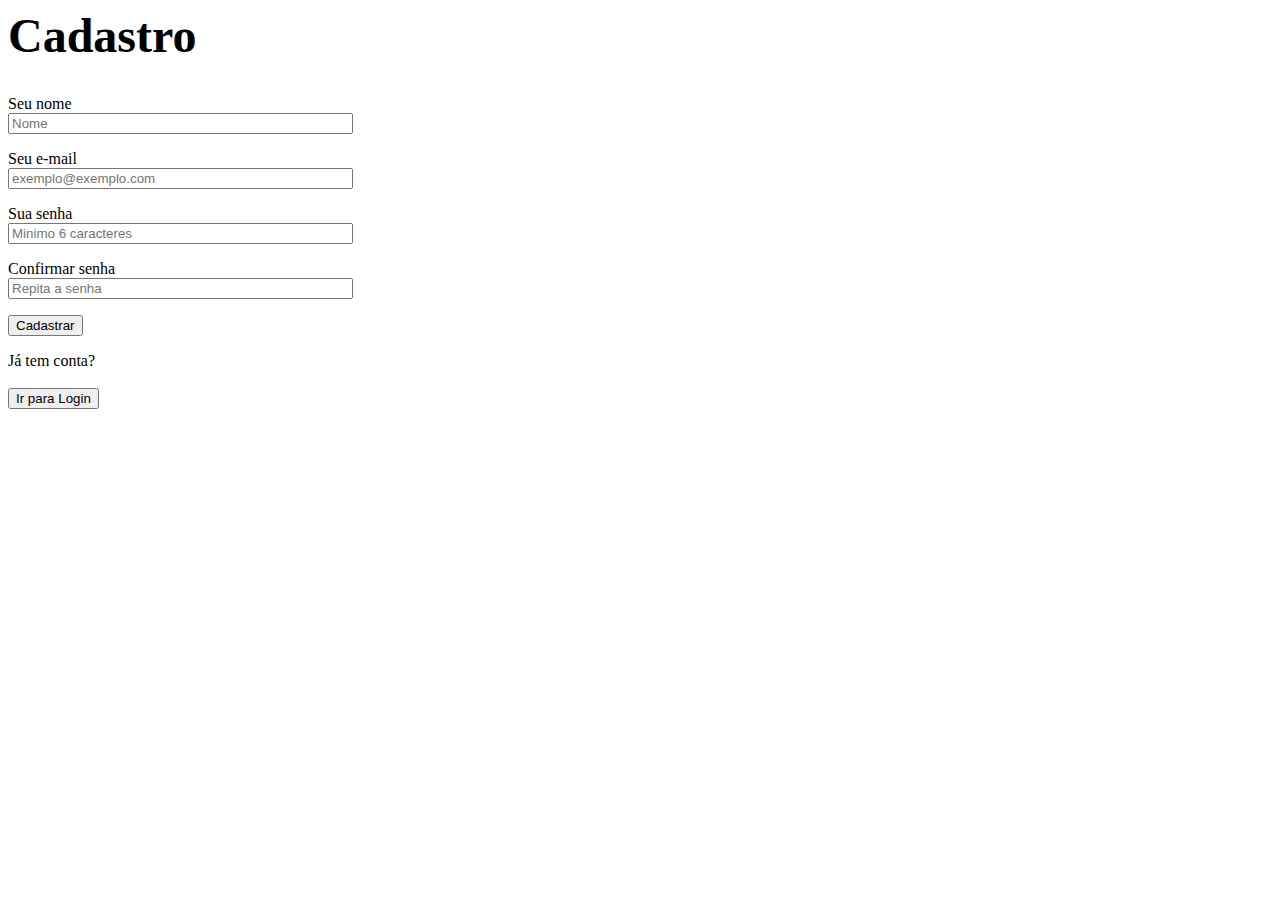
==== Cadastro.html @ 6a9e6a83 "Tela de login e css da mesma" ====
<!DOCTYPE <!DOCTYPE html>
<html>
<head>
   <meta charset="utf-8" />
   <meta http-equiv="X-UA-Compatible" content="IE=edge">
   <title>Seja bem vindo ao Organomize!</title>
   <meta name="viewport" content="width=device-width, initial-scale=1">
   <link rel="stylesheet" type="text/css" media="screen" href="style.css" />
   <script src="main.js"></script>
</head>
<body>
      <!--FORMULÁRIO DE CADASTRO-->
      <div id="cadastro" class="cadastro">
            <form method="post" action=""> 
              <font size="5"><h1>Cadastro</h1></font> 
               
              <p> 
                <label for="nome_cad"><font size="3">Seu nome</font></label><br>
                <input id="nome_cad" name="nome_cad" required="required" type="text" placeholder="Nome" size="40%" />
              </p>

              <p> 
                <label for="email_cad">Seu e-mail</label><br>
                <input id="email_cad" name="email_cad" required="required" type="email" placeholder="exemplo@exemplo.com" size="40%"/> 
              </p>
               
              <p> 
                <label for="senha_cad">Sua senha</label><br>
                <input id="senha_cad" name="senha_cad" required="required" type="password" placeholder="Minimo 6 caracteres" size="40%"/>
              </p>

              <p> 
                <label for="confirmar_senha_cad">Confirmar senha</label><br>
                <input id="confirmar_senha_cad" name="confirmar_senha_cad" required="required" type="password" placeholder="Repita a senha" size="40%"/>
              </p>
               
              <p> 
                <button class="button" type="submit" value="Cadastrar"> Cadastrar</button>
              </p>
               
              <p class="link" style="color:#000">  
                Já tem conta? <br><br>
                <a href="#paralogin"><button class="button">Ir para Login </button></a>
              </p>
            </form>
          </div>
</body>
</html>
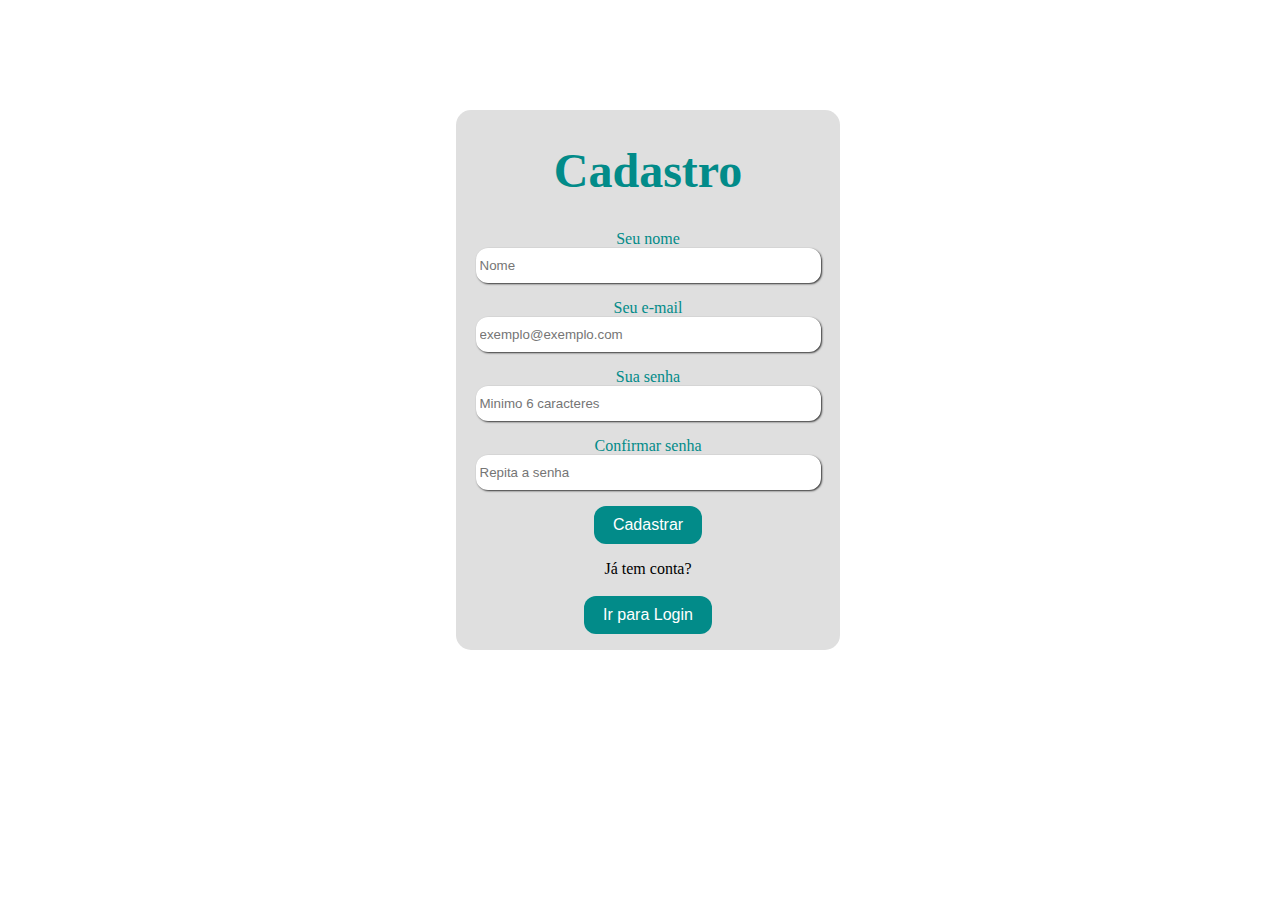
==== commit eb61abad: "Tentativa de verificação ao logar e cadastrar" ====
--- a/Cadastro.html
+++ b/Cadastro.html
@@ -6,7 +6,6 @@
    <title>Seja bem vindo ao Organomize!</title>
    <meta name="viewport" content="width=device-width, initial-scale=1">
    <link rel="stylesheet" type="text/css" media="screen" href="style.css" />
-   <script src="main.js"></script>
 </head>
 <body>
       <!--FORMULÁRIO DE CADASTRO-->
@@ -26,23 +25,53 @@
                
               <p> 
                 <label for="senha_cad">Sua senha</label><br>
-                <input id="senha_cad" name="senha_cad" required="required" type="password" placeholder="Minimo 6 caracteres" size="40%"/>
+                <input id="senha_cad" name="senha_cad" required="required" type="password" placeholder="Minimo 6 caracteres" size="40%" onblur="verificatam()"/>
+                <div id="senhacurta" style="color: red">
+
+                </div>
               </p>
 
               <p> 
                 <label for="confirmar_senha_cad">Confirmar senha</label><br>
-                <input id="confirmar_senha_cad" name="confirmar_senha_cad" required="required" type="password" placeholder="Repita a senha" size="40%"/>
+                <input id="confirmar_senha_cad" name="confirmar_senha_cad" required="required" type="password" placeholder="Repita a senha" size="40%" onblur="verificaigual()"/>
+                <div id="senhadif" style="color: red">
+
+                </div>
               </p>
                
               <p> 
-                <button class="button" type="submit" value="Cadastrar"> Cadastrar</button>
-              </p>
-               
-              <p class="link" style="color:#000">  
-                Já tem conta? <br><br>
-                <a href="#paralogin"><button class="button">Ir para Login </button></a>
+                <button class="button" type="submit" value="Cadastrar" onclick="verificatam" onclick="verificaigual()"> Cadastrar</button>
               </p>
             </form>
+            <p class="link" style="color:#000">  
+              Já tem conta? <br><br>
+              <a href="login.html"><button class="button">Ir para Login </button></a>
+            </p>
           </div>
+          <script>
+              function verificatam() {
+                var senha = document.getElementById('senha_cad').value
+                var tam = document.getElementById('senhacurta')
+                if (senha.length < 6) {
+                  tam.innerHTML = 'Senha muito curta!'
+                }else{
+                  tam.innerHTML = ''
+                }
+              }
+                function verificaigual() {
+                var senha = document.getElementById('senha_cad').value
+                var confirm = document.getElementById('confirma_senha_cad')
+                var dif = document.getElementById('senhadif')
+                if (confirm != '') {
+                  if(confirm === senha){
+                    dif.innerHTML = ''
+                  }else{
+                    dif.innerHTML = 'Senha diferente'
+                }
+              }else{
+                dif.innerHTML = 'Confirme a senha'
+              }
+            }
+              </script>
 </body>
 </html>--- a/style.css
+++ b/style.css
@@ -0,0 +1,92 @@
+#menu ul {
+   padding:0px;
+   margin:0px;
+   background-color:#EDEDED;
+   list-style:none;
+}
+
+#menu ul li { 
+    display: inline;
+}
+
+#menu ul li a {
+   padding: 2px 10px;
+   display: inline-block;
+
+   /* visual do link */
+   background-color:#EDEDED;
+   color: #333;
+   text-decoration: none;
+   border-bottom:3px solid #EDEDED;
+}
+
+#menu ul li a:hover {
+   background-color:#D6D6D6;
+   color: #6D6D6D;
+   border-bottom:3px solid #EA0000;
+}   
+.cadastro {
+    background: #dfdfdf;
+    -webkit-border-radius: 15px;
+    -moz-border-radius: 15px;
+    border-radius: 15px;
+    width: 30%;
+    text-align: center;
+    color: #028b89;
+
+}
+.cadastro button a :hover {
+    background: #dfdfdf;
+    -webkit-border-radius: 15px;
+    -moz-border-radius: 15px;
+    border-radius: 15px;
+    width: 30%;
+    text-align: center;
+    color: #028b89;
+    -webkit-transform: scale(1.2);
+    -ms-transform: scale(1.2);
+    transform: scale(1.2);
+}
+#cadastro {
+    margin-left:35%; /* Metade do valor da Largura */
+    margin-top:8%; /* Metade da valor da Altura */
+    position:absolute;
+}
+input[type=text]{   
+    border-radius:12px;
+    box-shadow: 1px 1px 2px #00c;    
+    -moz-box-shadow: 1px 1px 2px #333333;
+    -webkit-box-shadow: 1px 1px 2px #333333;
+    background: #fff; 
+    border:2px solid #fff;
+    height: 35px;
+}
+input[type=email]{   
+    border-radius:12px;
+    box-shadow: 1px 1px 2px #00c;    
+    -moz-box-shadow: 1px 1px 2px #333333;
+    -webkit-box-shadow: 1px 1px 2px #333333;
+    background: #fff; 
+    border:2px solid #fff;
+    height: 35px;
+}
+input[type=password]{   
+    border-radius:12px;
+    box-shadow: 1px 1px 2px #00c;    
+    -moz-box-shadow: 1px 1px 2px #333333;
+    -webkit-box-shadow: 1px 1px 2px #333333;
+    background: #fff; 
+    border:2px solid #fff;
+    height: 35px;
+}
+.button{
+  background-color: #028b89;
+  border: none;
+  border-radius: 12px;
+  color: white;
+  padding: 10px 5%;
+  text-align: center;
+  text-decoration: none;
+  display: inline-block;
+  font-size: 16px;
+}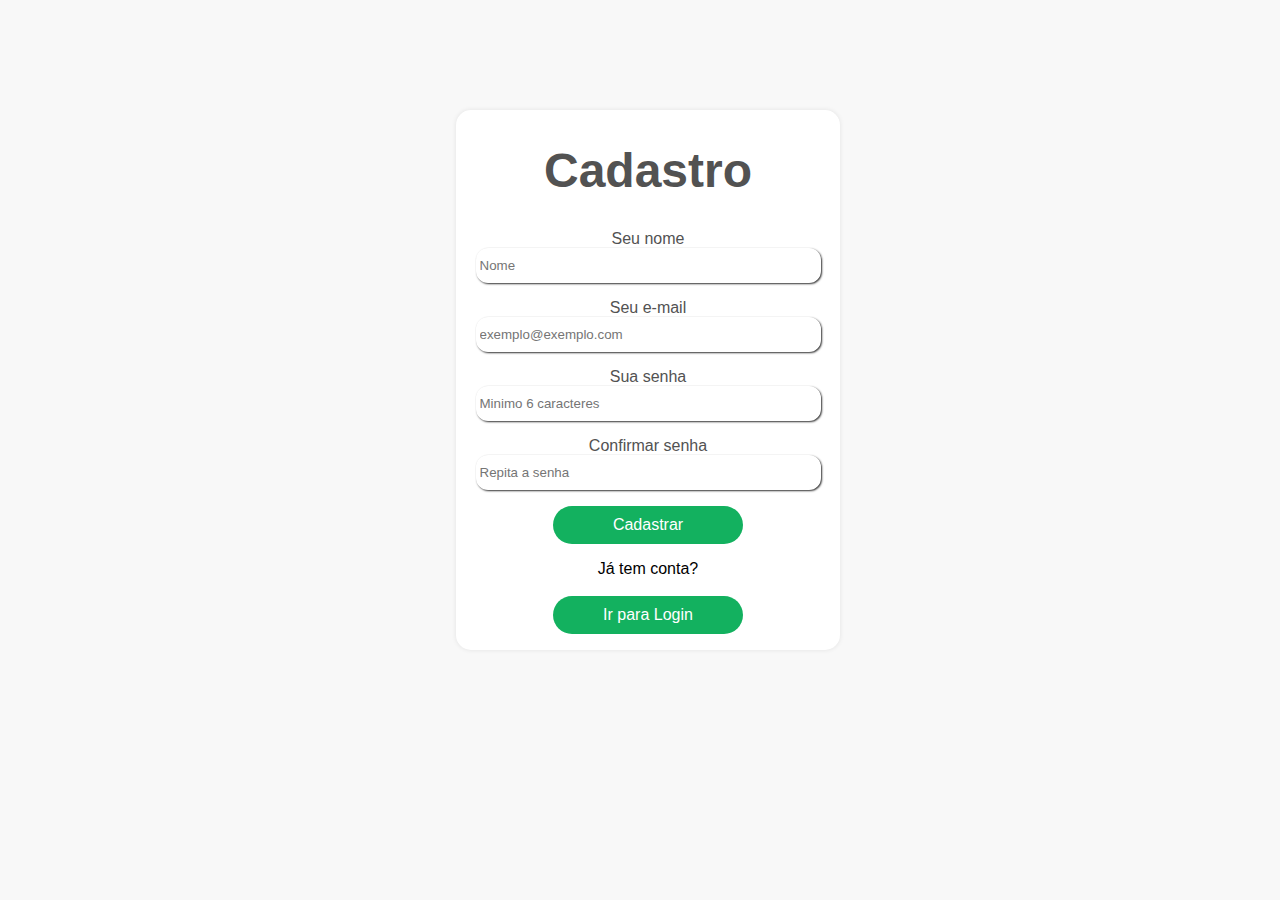
==== commit ddeaf5ca: "Alteração no estilo das paginas e mudança no menu" ====
--- a/Cadastro.html
+++ b/Cadastro.html
@@ -10,7 +10,7 @@
 <body>
       <!--FORMULÁRIO DE CADASTRO-->
       <div id="cadastro" class="cadastro">
-            <form method="post" action=""> 
+            <form method="post" action="inicio.html"> 
               <font size="5"><h1>Cadastro</h1></font> 
                
               <p> 
@@ -49,6 +49,7 @@
             </p>
           </div>
           <script>
+            /*
               function verificatam() {
                 var senha = document.getElementById('senha_cad').value
                 var tam = document.getElementById('senhacurta')
@@ -71,7 +72,7 @@
               }else{
                 dif.innerHTML = 'Confirme a senha'
               }
-            }
+            }*/
               </script>
 </body>
 </html>--- a/style.css
+++ b/style.css
@@ -1,39 +1,23 @@
-#menu ul {
-   padding:0px;
-   margin:0px;
-   background-color:#EDEDED;
-   list-style:none;
+
+body{
+    background-color: #f8f8f8;
 }
-
-#menu ul li { 
-    display: inline;
-}
-
-#menu ul li a {
-   padding: 2px 10px;
-   display: inline-block;
-
-   /* visual do link */
-   background-color:#EDEDED;
-   color: #333;
-   text-decoration: none;
-   border-bottom:3px solid #EDEDED;
-}
-
-#menu ul li a:hover {
-   background-color:#D6D6D6;
-   color: #6D6D6D;
-   border-bottom:3px solid #EA0000;
-}   
 .cadastro {
-    background: #dfdfdf;
+    background: #fff;
     -webkit-border-radius: 15px;
     -moz-border-radius: 15px;
     border-radius: 15px;
     width: 30%;
     text-align: center;
-    color: #028b89;
-
+    color: #525252;
+    font-family: sans-serif;
+    align-items: center;
+    max-width: 100%;
+    box-shadow: 0 0 5px rgba(0,0,0,.09);
+}
+label{
+    color: #525252;
+    font-family: sans-serif;
 }
 .cadastro button a :hover {
     background: #dfdfdf;
@@ -42,15 +26,16 @@
     border-radius: 15px;
     width: 30%;
     text-align: center;
-    color: #028b89;
+    color: #13b15f;
     -webkit-transform: scale(1.2);
     -ms-transform: scale(1.2);
     transform: scale(1.2);
 }
-#cadastro {
+#cadastro{
     margin-left:35%; /* Metade do valor da Largura */
     margin-top:8%; /* Metade da valor da Altura */
     position:absolute;
+    font-family: sans-serif;
 }
 input[type=text]{   
     border-radius:12px;
@@ -61,6 +46,7 @@
     border:2px solid #fff;
     height: 35px;
 }
+
 input[type=email]{   
     border-radius:12px;
     box-shadow: 1px 1px 2px #00c;    
@@ -80,13 +66,14 @@
     height: 35px;
 }
 .button{
-  background-color: #028b89;
+  background-color: #13b15f;
   border: none;
-  border-radius: 12px;
+border-radius: 1.5rem;
   color: white;
   padding: 10px 5%;
   text-align: center;
   text-decoration: none;
   display: inline-block;
   font-size: 16px;
+  min-width: 190px;
 }